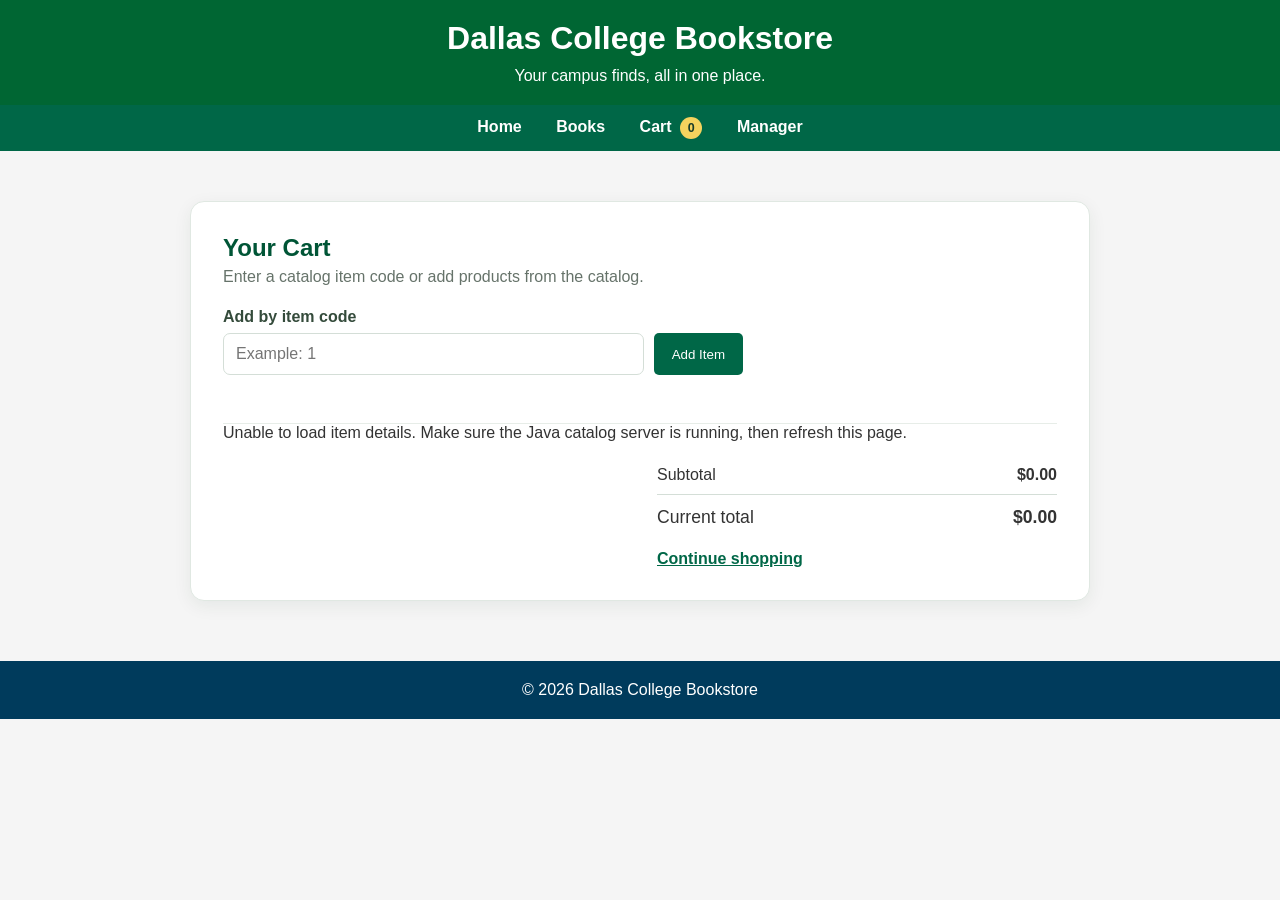
==== frontend/cart.html @ 960c01f4 "Add shopping cart" ====
<!DOCTYPE html>
<html lang="en">
<head>
    <meta charset="UTF-8">
    <meta name="viewport" content="width=device-width, initial-scale=1.0">
    <title>Your Cart | Dallas College Bookstore</title>
    <link rel="stylesheet" href="css/styles.css">
</head>
<body>
    <header>
        <h1>Dallas College Bookstore</h1>
        <p>Your campus finds, all in one place.</p>
    </header>

    <nav aria-label="Main navigation">
        <a href="index.html">Home</a>
        <a href="index.html#books">Books</a>
        <a href="cart.html" aria-current="page">Cart <span class="cart-count" data-cart-count>0</span></a>
        <a href="login.html">Manager</a>
    </nav>

    <main>
        <section class="cart-page-card">
            <div class="cart-page-heading">
                <h2>Your Cart</h2>
                <p>Enter a catalog item code or add products from the catalog.</p>
            </div>

            <form id="cart-item-code-form" class="cart-code-form">
                <label for="cart-item-code">Add by item code</label>
                <div class="cart-code-controls">
                    <input id="cart-item-code" name="itemCode" type="text" inputmode="numeric" autocomplete="off" placeholder="Example: 1" required>
                    <button type="submit">Add Item</button>
                </div>
            </form>
            <p id="cart-feedback" class="cart-feedback" role="status" aria-live="polite"></p>

            <div id="cart-items" class="cart-items" aria-live="polite">
                <p>Loading your cart...</p>
            </div>

            <section class="cart-summary" aria-label="Cart total">
                <p><span>Subtotal</span><strong id="cart-subtotal">$0.00</strong></p>
                <p class="cart-total-row"><span>Current total</span><strong id="cart-total">$0.00</strong></p>
                <a class="continue-shopping" href="index.html#books">Continue shopping</a>
            </section>
        </section>
    </main>

    <footer>
        <p>&copy; 2026 Dallas College Bookstore</p>
    </footer>

    <script src="js/cart.js"></script>
</body>
</html>
---- frontend/css/styles.css ----
/* Dallas College Bookstore - Main Styles */

/* ---------- Global Styles ---------- */
* {
    box-sizing: border-box;
    margin: 0;
    padding: 0;
}

body {
    font-family: Arial, sans-serif;
    background-color: #f5f5f5;
    color: #333;
}

/* ---------- Header ---------- */
header {
    background-color: #006633;
    color: white;
    padding: 20px;
    text-align: center;
}

header h1 {
    margin-bottom: 10px;
}

/* ---------- Main Navigation ---------- */
body > nav {
    background-color: #006747;
    padding: 12px;
    text-align: center;
}

body > nav a {
    color: white;
    text-decoration: none;
    margin: 0 15px;
    font-weight: bold;
}

body > nav a:hover {
    text-decoration: underline;
}

/* ---------- Main Content ---------- */
main {
    max-width: 1200px;
    margin: 30px auto;
    padding: 20px;
}

.welcome {
    background-color: white;
    padding: 30px;
    text-align: center;
    border-radius: 8px;
    margin-bottom: 30px;
}

/* ---------- Search Bar ---------- */
.search-section {
    background-color: white;
    padding: 25px;
    border-radius: 8px;
    margin-bottom: 30px;
    box-shadow: 0 2px 6px rgba(0, 0, 0, 0.1);
}

.search-section h2 {
    color: #006633;
    margin-bottom: 15px;
}

.search-form {
    display: flex;
    gap: 10px;
    margin-bottom: 25px;
}

.search-form input[type="search"] {
    flex: 1;
    min-width: 0;
    padding: 12px;
    border: 1px solid #ccc;
    border-radius: 5px;
    font-size: 16px;
}

.search-form input[type="search"]:focus {
    outline: 2px solid #006747;
    outline-offset: 2px;
}

/* ---------- Categories and Tags ---------- */
.category-section {
    margin-top: 20px;
}

.category-section h3 {
    margin-bottom: 12px;
    color: #333;
}

.category-links {
    display: flex;
    flex-wrap: wrap;
    gap: 10px;
    background-color: transparent;
    padding: 0;
    text-align: left;
}

.category-links a {
    display: inline-block;
    margin: 0;
    padding: 10px 14px;
    background-color: #006747;
    color: white;
    text-decoration: none;
    border-radius: 5px;
    font-size: 14px;
    font-weight: bold;
}

.category-links a:hover,
.category-links a:focus {
    background-color: #004d35;
    text-decoration: underline;
}

/* ---------- Products ---------- */
.products {
    display: grid;
    grid-template-columns: repeat(auto-fit, minmax(220px, 1fr));
    gap: 20px;
}

.product,
.item-card {
    background-color: white;
    padding: 20px;
    border-radius: 8px;
    box-shadow: 0 2px 6px rgba(0, 0, 0, 0.1);
}

.product h3,
.item-card h3 {
    margin-bottom: 10px;
}

.price {
    font-weight: bold;
    margin: 10px 0;
}

.item-category {
    display: inline-block;
    font-size: 0.75rem;
    text-transform: uppercase;
    letter-spacing: 0.05em;
    color: #666;
    margin-bottom: 6px;
}

/* ---------- Product Tags ---------- */
.tags {
    display: flex;
    flex-wrap: wrap;
    gap: 6px;
    margin-top: 10px;
}

.tag {
    display: inline-block;
    font-size: 12px;
    background-color: #e5f2e9;
    color: #006633;
    padding: 5px 8px;
    border-radius: 4px;
}

/* ---------- Buttons ---------- */
button {
    background-color: #006747;
    color: white;
    border: none;
    padding: 10px 18px;
    border-radius: 5px;
    cursor: pointer;
}

button:hover {
    background-color: #004d35;
}

/* ---------- Manager Dashboard ---------- */
.manager-heading {
    margin-bottom: 28px;
}

.manager-heading h2 {
    font-size: 2rem;
    margin-bottom: 6px;
}

.manager-form-card {
    max-width: 850px;
    margin: 0 auto;
    padding: 28px;
    background: #ffffff;
    border: 1px solid #e0e8e2;
    border-radius: 14px;
    text-align: left;
    box-shadow: 0 5px 18px rgba(0, 50, 25, 0.07);
}

.form-heading {
    margin-bottom: 24px;
    padding-bottom: 16px;
    border-bottom: 1px solid #e7ede8;
}

.form-heading h3 {
    color: #005536;
    font-size: 1.3rem;
    margin-bottom: 4px;
}

.form-heading p,
.catalog-heading p {
    color: #66736a;
}

#item-form {
    display: grid;
    grid-template-columns: repeat(2, minmax(0, 1fr));
    gap: 18px;
    margin: 0;
    max-width: none;
}

.form-field {
    display: flex;
    flex-direction: column;
    gap: 7px;
}

.form-field label {
    color: #344b3b;
    font-weight: bold;
    font-size: 0.9rem;
}

#item-form input,
#item-form select {
    width: 100%;
    min-width: 0;
    padding: 12px 13px;
    border: 1px solid #d4ded7;
    border-radius: 7px;
    background: #fbfdfb;
    color: #333;
    font: inherit;
}

#item-form input:focus,
#item-form select:focus {
    outline: 2px solid #a6d5b8;
    border-color: #006747;
}

.form-field small {
    color: #748077;
    font-size: 0.78rem;
}

.full-width {
    grid-column: 1 / -1;
}

.form-actions {
    display: flex;
    flex-wrap: wrap;
    gap: 10px;
    margin-top: 6px;
}

.form-actions button {
    flex: 1;
    min-height: 44px;
    border-radius: 8px;
    font-weight: bold;
    padding: 13px 18px;
    transition: background-color 0.2s, transform 0.2s;
}

.form-actions button:hover {
    transform: translateY(-2px);
}

.form-actions .update-button {
    background-color: #285A9D;
    color: #FFFFFF;
}

.form-actions .update-button:hover {
    background-color: #1D457A;
}

.form-actions .delete-button {
    background-color: #B93832;
    color: #FFFFFF;
}

.form-actions .delete-button:hover {
    background-color: #922B27;
}

.catalog-section {
    margin-top: 40px;
}

.catalog-heading {
    margin-bottom: 20px;
}

.catalog-heading h2 {
    margin-bottom: 4px;
}

/* ---------- Manager Login ---------- */
.login-card {
    max-width: 520px;
    margin: 45px auto;
    padding: 38px 32px;
    background: #ffffff;
    border: 1px solid #e0e8e2;
    border-radius: 16px;
    box-shadow: 0 8px 28px rgba(0, 50, 25, 0.09);
    text-align: left;
}

.login-card h2 {
    color: #005536;
    font-size: 1.8rem;
    margin-bottom: 6px;
    text-align: center;
}

.login-card > p {
    color: #66736a;
    text-align: center;
    margin-bottom: 25px;
}

#login-form {
    display: flex;
    flex-direction: column;
    gap: 18px;
}

#login-form .form-field {
    display: flex;
    flex-direction: column;
    gap: 7px;
}

#login-form label {
    color: #344b3b;
    font-size: 0.9rem;
    font-weight: bold;
}

#login-form input {
    width: 100%;
    padding: 13px 14px;
    border: 1px solid #d4ded7;
    border-radius: 7px;
    background: #fbfdfb;
    font: inherit;
}

#login-form input:focus {
    outline: 2px solid #a6d5b8;
    border-color: #006747;
}

#login-form button {
    width: 100%;
    padding: 14px;
    margin-top: 2px;
    background: #006747;
    color: #ffffff;
    border-radius: 8px;
    font-size: 1rem;
    font-weight: bold;
}

#login-form button:hover {
    background: #004d35;
}

#login-error {
    margin: 0;
    text-align: center;
    font-size: 0.9rem;
}

/* ---------- Footer ---------- */
footer {
    background-color: #003b5c;
    color: white;
    text-align: center;
    padding: 20px;
    margin-top: 40px;
}

/* ---------- Mobile Layout ---------- */
@media (max-width: 600px) {
    main {
        padding: 12px;
    }

    .search-form {
        flex-direction: column;
    }

    .search-form button {
        width: 100%;
    }

    .category-links {
        gap: 8px;
    }

    .category-links a {
        padding: 9px 10px;
    }

    body > nav a {
        display: inline-block;
        margin: 5px 8px;
    }

    .products {
        grid-template-columns: 1fr;
    }

    .welcome,
    .search-section {
        padding: 20px;
    }

    .manager-heading h2 {
        font-size: 1.6rem;
    }

    .manager-form-card {
        padding: 20px 15px;
    }

    #item-form {
        grid-template-columns: 1fr;
    }

    .form-actions {
        flex-direction: column;
    }

    .form-actions button {
        width: 100%;
    }

    .login-card {
        margin: 25px auto;
        padding: 28px 20px;
    }
}

/* ---------- Shopping Cart ---------- */
.cart-count {
    display: inline-flex;
    align-items: center;
    justify-content: center;
    min-width: 1.4rem;
    height: 1.4rem;
    margin-left: 4px;
    padding: 0 5px;
    border-radius: 999px;
    background: #f4d35e;
    color: #173b2a;
    font-size: 0.78rem;
    font-weight: bold;
}

.cart-page-card {
    max-width: 900px;
    margin: 0 auto;
    padding: 32px;
    background: #fff;
    border: 1px solid #e0e8e2;
    border-radius: 14px;
    box-shadow: 0 5px 18px rgba(0, 50, 25, 0.07);
}

.cart-page-heading {
    margin-bottom: 22px;
}

.cart-page-heading h2 {
    margin-bottom: 6px;
    color: #005536;
}

.cart-page-heading p,
.cart-line-details p {
    color: #66736a;
}

.cart-code-form {
    max-width: 520px;
    margin-bottom: 10px;
}

.cart-code-form label {
    display: block;
    margin-bottom: 7px;
    color: #344b3b;
    font-weight: bold;
}

.cart-code-controls {
    display: flex;
    gap: 10px;
}

.cart-code-controls input {
    flex: 1;
    min-width: 0;
    padding: 11px 12px;
    border: 1px solid #d4ded7;
    border-radius: 7px;
    font: inherit;
}

.cart-feedback {
    min-height: 1.5em;
    margin: 8px 0 14px;
    color: #005536;
}

.cart-feedback.is-error {
    color: #b93832;
}

.cart-items {
    border-top: 1px solid #e7ede8;
}

.cart-empty {
    padding: 24px 4px;
    color: #66736a;
}

.cart-line {
    display: grid;
    grid-template-columns: minmax(170px, 2fr) minmax(90px, 1fr) auto minmax(75px, 0.7fr) auto;
    align-items: center;
    gap: 16px;
    padding: 18px 4px;
    border-bottom: 1px solid #e7ede8;
}

.cart-line-details h3 {
    margin-bottom: 5px;
    font-size: 1rem;
}

.cart-line-details p,
.cart-line-price {
    margin: 0;
    font-size: 0.88rem;
}

.cart-line-total {
    text-align: right;
}

.quantity-controls {
    display: inline-flex;
    align-items: center;
    gap: 8px;
}

.quantity-button {
    width: 34px;
    height: 34px;
    padding: 0;
    border-radius: 7px;
    font-size: 1.1rem;
}

.quantity-value {
    min-width: 1.5em;
    text-align: center;
    font-weight: bold;
}

.remove-item-button {
    padding: 8px 10px;
    background: #fff;
    color: #a62c27;
    border: 1px solid #e4c3c1;
}

.remove-item-button:hover {
    background: #fff1f0;
}

.cart-summary {
    max-width: 400px;
    margin: 24px 0 0 auto;
}

.cart-summary > p {
    display: flex;
    justify-content: space-between;
    gap: 16px;
    margin: 10px 0;
}


.cart-total-row {
    padding-top: 12px;
    border-top: 1px solid #d4ded7;
    font-size: 1.1rem;
}

.continue-shopping {
    display: inline-block;
    margin-top: 12px;
    color: #006747;
    font-weight: bold;
}

.add-to-cart-button {
    width: 100%;
    margin-top: 14px;
    font-weight: bold;
}

button:disabled {
    cursor: default;
    opacity: 0.75;
}

@media (max-width: 700px) {
    .cart-page-card {
        padding: 22px 16px;
    }

    .cart-line {
        grid-template-columns: 1fr auto;
        gap: 10px;
    }

    .cart-line-details {
        grid-column: 1 / -1;
    }

    .cart-line-price {
        grid-column: 1;
    }

    .quantity-controls {
        grid-column: 2;
        grid-row: 2;
    }

    .cart-line-total {
        grid-column: 1;
        text-align: left;
    }

    .remove-item-button {
        grid-column: 2;
        grid-row: 3;
        justify-self: end;
    }

    .cart-code-controls {
        flex-direction: column;
    }
}
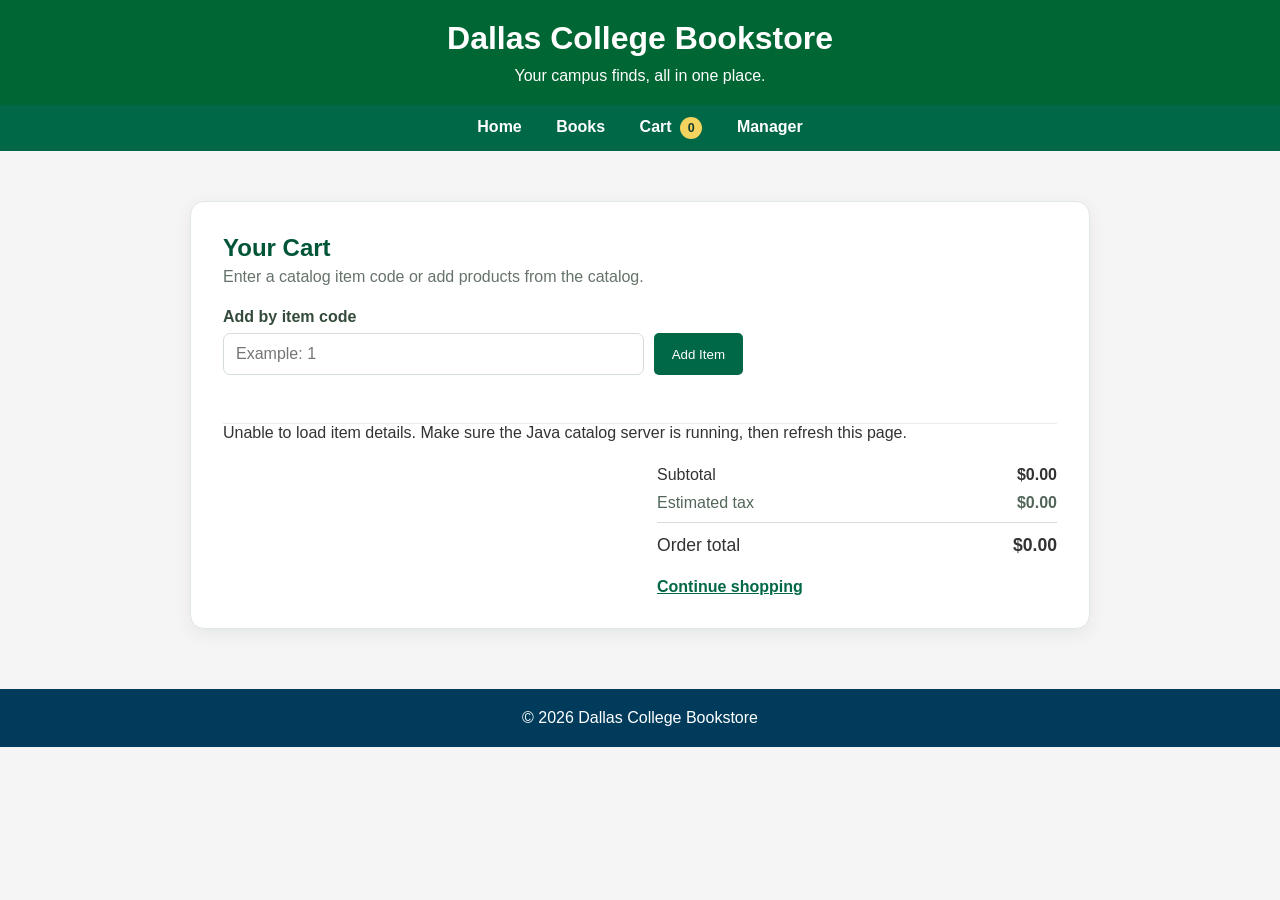
==== commit 6935a652: "Show estimated tax in cart" ====
--- a/frontend/cart.html
+++ b/frontend/cart.html
@@ -41,7 +41,8 @@
 
             <section class="cart-summary" aria-label="Cart total">
                 <p><span>Subtotal</span><strong id="cart-subtotal">$0.00</strong></p>
-                <p class="cart-total-row"><span>Current total</span><strong id="cart-total">$0.00</strong></p>
+                <p class="cart-tax-row"><span>Estimated tax</span><strong id="cart-tax">$0.00</strong></p>
+                <p class="cart-total-row"><span>Order total</span><strong id="cart-total">$0.00</strong></p>
                 <a class="continue-shopping" href="index.html#books">Continue shopping</a>
             </section>
         </section>
--- a/frontend/css/styles.css
+++ b/frontend/css/styles.css
@@ -638,6 +638,10 @@
     font-size: 1.1rem;
 }
 
+.cart-tax-row {
+    color: #52675a;
+}
+
 .continue-shopping {
     display: inline-block;
     margin-top: 12px;
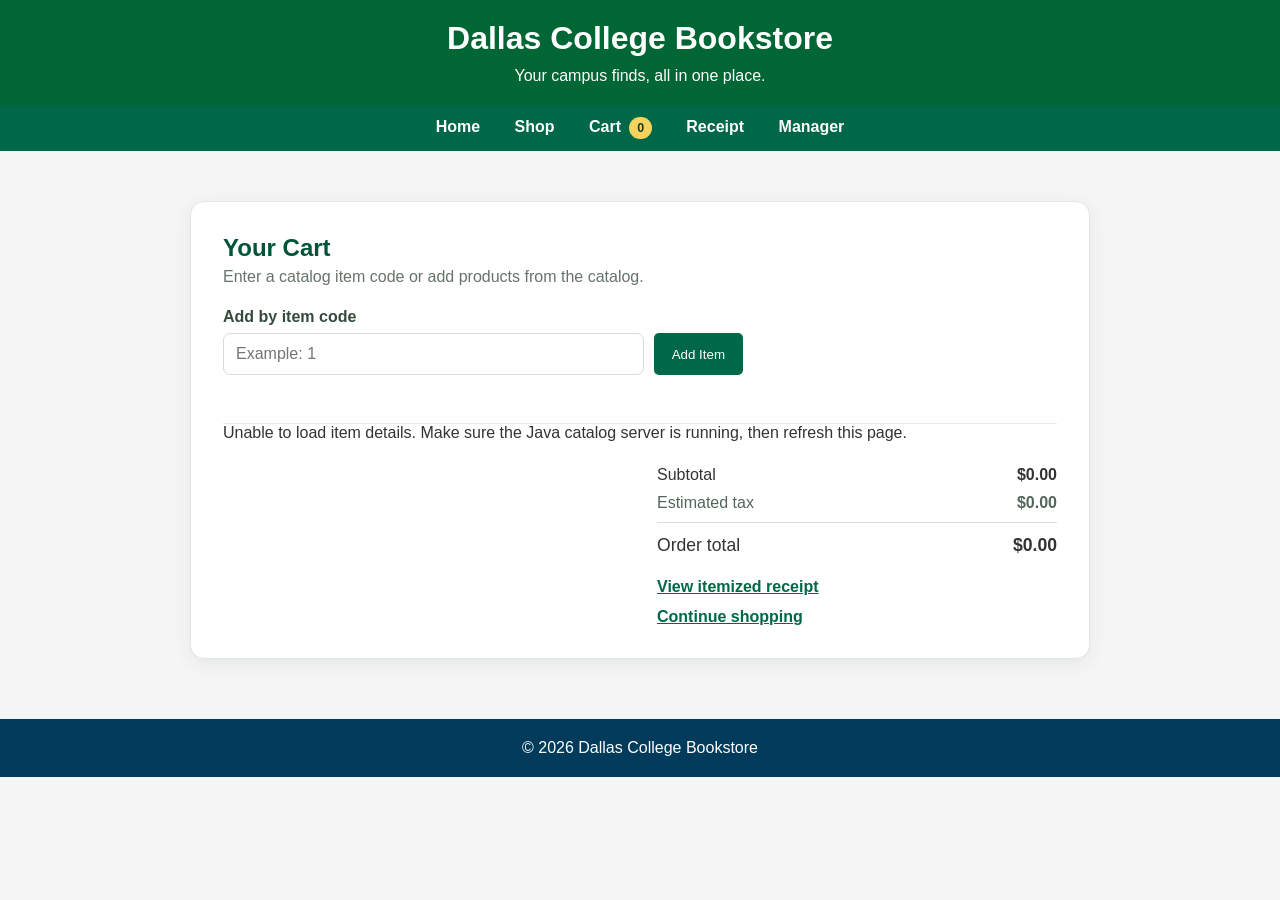
==== commit 0294e7ba: "Add itemized receipt page" ====
--- a/frontend/cart.html
+++ b/frontend/cart.html
@@ -14,8 +14,9 @@
 
     <nav aria-label="Main navigation">
         <a href="index.html">Home</a>
-        <a href="index.html#books">Books</a>
+        <a href="index.html#books">Shop</a>
         <a href="cart.html" aria-current="page">Cart <span class="cart-count" data-cart-count>0</span></a>
+        <a href="receipt.html">Receipt</a>
         <a href="login.html">Manager</a>
     </nav>
 
@@ -43,6 +44,7 @@
                 <p><span>Subtotal</span><strong id="cart-subtotal">$0.00</strong></p>
                 <p class="cart-tax-row"><span>Estimated tax</span><strong id="cart-tax">$0.00</strong></p>
                 <p class="cart-total-row"><span>Order total</span><strong id="cart-total">$0.00</strong></p>
+                <a class="continue-shopping" href="receipt.html">View itemized receipt</a><br>
                 <a class="continue-shopping" href="index.html#books">Continue shopping</a>
             </section>
         </section>
--- a/frontend/css/styles.css
+++ b/frontend/css/styles.css
@@ -1,4 +1,3 @@
-
 /* Dallas College Bookstore - Main Styles */
 
 /* ---------- Global Styles ---------- */
@@ -698,3 +697,86 @@
         flex-direction: column;
     }
 }
+
+/* Itemized receipt */
+.receipt-page-card {
+    max-width: 1000px;
+}
+
+.receipt-status {
+    margin: 14px 0;
+    color: #52675a;
+}
+
+.receipt-table-wrapper {
+    width: 100%;
+    overflow-x: auto;
+}
+
+.receipt-table {
+    width: 100%;
+    border-collapse: collapse;
+    margin: 16px 0;
+    background: #fff;
+}
+
+.receipt-table th,
+.receipt-table td {
+    padding: 12px;
+    border-bottom: 1px solid #e0e8e2;
+    text-align: left;
+    white-space: nowrap;
+}
+
+.receipt-table th {
+    background: #f0f6f1;
+    color: #234b36;
+}
+
+.receipt-table td:first-child {
+    white-space: normal;
+}
+
+.receipt-actions {
+    display: flex;
+    flex-wrap: wrap;
+    align-items: center;
+    gap: 16px;
+    margin-top: 24px;
+}
+
+.receipt-actions .continue-shopping {
+    margin-top: 0;
+}
+
+@media print {
+    body > header,
+    body > nav,
+    body > footer,
+    .receipt-actions {
+        display: none;
+    }
+
+    body {
+        background: #fff;
+    }
+
+    main {
+        max-width: none;
+        margin: 0;
+        padding: 0;
+    }
+
+    .receipt-page-card {
+        border: 0;
+        box-shadow: none;
+    }
+}
+
+@media (max-width: 700px) {
+    .receipt-table th,
+    .receipt-table td {
+        padding: 9px 7px;
+        font-size: 0.86rem;
+    }
+}
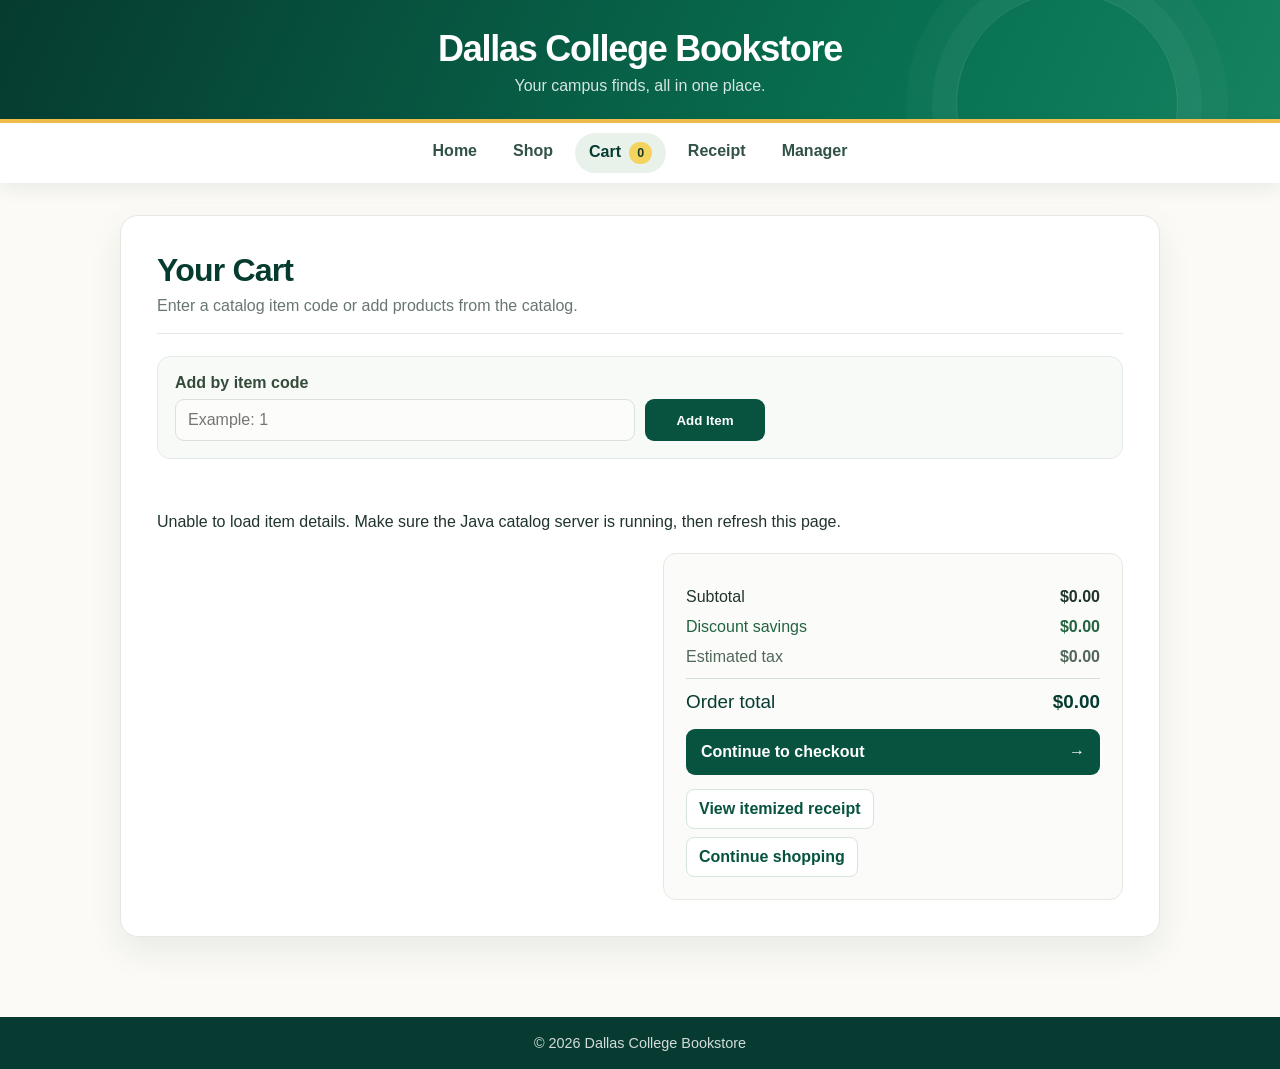
==== commit 80ae85e9: "Improve storefront and checkout features" ====
--- a/frontend/cart.html
+++ b/frontend/cart.html
@@ -42,8 +42,10 @@
 
             <section class="cart-summary" aria-label="Cart total">
                 <p><span>Subtotal</span><strong id="cart-subtotal">$0.00</strong></p>
+                <p class="cart-savings-row"><span>Discount savings</span><strong id="cart-savings">$0.00</strong></p>
                 <p class="cart-tax-row"><span>Estimated tax</span><strong id="cart-tax">$0.00</strong></p>
                 <p class="cart-total-row"><span>Order total</span><strong id="cart-total">$0.00</strong></p>
+                <a class="checkout-link" href="checkout.html">Continue to checkout <span aria-hidden="true">→</span></a>
                 <a class="continue-shopping" href="receipt.html">View itemized receipt</a><br>
                 <a class="continue-shopping" href="index.html#books">Continue shopping</a>
             </section>
@@ -54,6 +56,7 @@
         <p>&copy; 2026 Dallas College Bookstore</p>
     </footer>
 
+    <script src="js/pricing.js"></script>
     <script src="js/cart.js"></script>
 </body>
 </html>
--- a/frontend/css/styles.css
+++ b/frontend/css/styles.css
@@ -780,3 +780,1474 @@
         font-size: 0.86rem;
     }
 }
+
+/* ---------- Bookstore storefront refresh ---------- */
+:root {
+    --store-green: #07533f;
+    --store-green-dark: #063b30;
+    --store-gold: #f2bf4b;
+    --store-ink: #20342d;
+    --store-muted: #68776f;
+    --store-paper: #fbfaf6;
+    --store-line: #e5e9e2;
+    --store-shadow: 0 14px 34px rgba(19, 52, 39, 0.08);
+}
+
+body {
+    min-height: 100vh;
+    background: var(--store-paper);
+    color: var(--store-ink);
+    font-family: Inter, "Segoe UI", Arial, sans-serif;
+}
+
+header {
+    position: relative;
+    overflow: hidden;
+    padding: 28px 20px 24px;
+    background: linear-gradient(115deg, var(--store-green-dark), #087252 72%, #168260);
+    border-bottom: 4px solid var(--store-gold);
+}
+
+header::after {
+    position: absolute;
+    right: 8%;
+    bottom: -96px;
+    width: 220px;
+    height: 220px;
+    border: 1px solid rgba(255, 255, 255, 0.13);
+    border-radius: 50%;
+    box-shadow: 0 0 0 24px rgba(255, 255, 255, 0.035), 0 0 0 50px rgba(255, 255, 255, 0.025);
+    content: "";
+    pointer-events: none;
+}
+
+header h1 {
+    position: relative;
+    z-index: 1;
+    margin: 0 0 7px;
+    font-size: clamp(1.65rem, 4vw, 2.25rem);
+    letter-spacing: -0.035em;
+}
+
+header p {
+    position: relative;
+    z-index: 1;
+    color: rgba(255, 255, 255, 0.84);
+}
+
+body > nav {
+    position: sticky;
+    z-index: 10;
+    top: 0;
+    display: flex;
+    justify-content: center;
+    flex-wrap: wrap;
+    gap: 8px;
+    padding: 10px 16px;
+    background: rgba(255, 255, 255, 0.96);
+    box-shadow: 0 5px 18px rgba(18, 47, 36, 0.08);
+    backdrop-filter: blur(12px);
+}
+
+body > nav a {
+    margin: 0;
+    padding: 9px 14px;
+    border-radius: 999px;
+    color: #315246;
+    transition: background-color 160ms ease, color 160ms ease, transform 160ms ease;
+}
+
+body > nav a:hover,
+body > nav a:focus-visible,
+body > nav a[aria-current="page"] {
+    background: #e8f2eb;
+    color: var(--store-green-dark);
+    text-decoration: none;
+}
+
+body > nav a:hover {
+    transform: translateY(-1px);
+}
+
+main {
+    max-width: 1240px;
+    margin: 0 auto;
+    padding: 32px 24px 48px;
+}
+
+.welcome {
+    position: relative;
+    overflow: hidden;
+    margin-bottom: 22px;
+    padding: clamp(30px, 6vw, 58px);
+    border: 1px solid #e7eadf;
+    border-radius: 22px;
+    background:
+        radial-gradient(circle at 88% 18%, rgba(242, 191, 75, 0.24), transparent 21%),
+        linear-gradient(115deg, #e7f2e9 0%, #f6f3e8 72%, #fff1d1 100%);
+    box-shadow: var(--store-shadow);
+    text-align: left;
+}
+
+.welcome::after {
+    position: absolute;
+    right: 7%;
+    bottom: -72px;
+    width: 180px;
+    height: 180px;
+    border: 18px solid rgba(7, 83, 63, 0.07);
+    border-radius: 50%;
+    content: "";
+    pointer-events: none;
+}
+
+.welcome-kicker {
+    margin-bottom: 11px;
+    color: var(--store-green);
+    font-size: 0.76rem;
+    font-weight: 800;
+    letter-spacing: 0.12em;
+}
+
+.welcome h2 {
+    position: relative;
+    z-index: 1;
+    margin-bottom: 10px;
+    color: var(--store-green-dark);
+    font-size: clamp(2rem, 5vw, 3.25rem);
+    letter-spacing: -0.045em;
+}
+
+.welcome > p:not(.welcome-kicker) {
+    position: relative;
+    z-index: 1;
+    max-width: 580px;
+    color: #52675c;
+    font-size: 1.05rem;
+    line-height: 1.65;
+}
+
+.welcome-cta {
+    position: relative;
+    z-index: 1;
+    display: inline-flex;
+    align-items: center;
+    gap: 12px;
+    margin-top: 22px;
+    padding: 12px 18px;
+    border-radius: 9px;
+    background: var(--store-green);
+    color: #fff;
+    font-weight: 750;
+    text-decoration: none;
+    box-shadow: 0 7px 15px rgba(7, 83, 63, 0.18);
+    transition: background-color 160ms ease, transform 160ms ease;
+}
+
+.welcome-cta:hover,
+.welcome-cta:focus-visible {
+    transform: translateY(-2px);
+    background: var(--store-green-dark);
+}
+
+.search-section,
+.cart-page-card,
+.manager-form-card {
+    border: 1px solid var(--store-line);
+    border-radius: 18px;
+    background: #fff;
+    box-shadow: var(--store-shadow);
+}
+
+.search-section {
+    margin-bottom: 36px;
+    padding: clamp(20px, 4vw, 32px);
+}
+
+.search-section h2,
+.catalog-heading h2,
+.cart-page-heading h2 {
+    color: var(--store-green-dark);
+    letter-spacing: -0.025em;
+}
+
+.search-form input[type="search"],
+.cart-code-controls input {
+    border-color: #d9e1da;
+    border-radius: 9px;
+    background: #fcfdfb;
+}
+
+.search-form input[type="search"]:focus,
+.cart-code-controls input:focus {
+    outline: 3px solid rgba(21, 130, 96, 0.18);
+    border-color: #168260;
+}
+
+.category-section h3 {
+    color: #455a4e;
+    font-size: 0.95rem;
+}
+
+.category-links a {
+    padding: 9px 14px;
+    border: 1px solid #dce9df;
+    border-radius: 999px;
+    background: #eef5ef;
+    color: #245640;
+    font-size: 0.85rem;
+    transition: background-color 150ms ease, color 150ms ease, transform 150ms ease;
+}
+
+.category-links a:hover,
+.category-links a:focus-visible {
+    transform: translateY(-1px);
+    border-color: var(--store-green);
+    background: var(--store-green);
+    color: #fff;
+    text-decoration: none;
+}
+
+.catalog-heading {
+    margin-bottom: 18px;
+}
+
+.catalog-heading h2 {
+    margin-bottom: 5px;
+    font-size: 1.65rem;
+}
+
+.catalog-heading p,
+.cart-page-heading p {
+    color: var(--store-muted);
+}
+
+.products {
+    grid-template-columns: repeat(auto-fill, minmax(238px, 1fr));
+    gap: 18px;
+}
+
+.item-card {
+    display: flex;
+    min-height: 100%;
+    flex-direction: column;
+    padding: 21px;
+    border: 1px solid var(--store-line);
+    border-radius: 16px;
+    box-shadow: 0 5px 18px rgba(19, 52, 39, 0.045);
+    transition: transform 180ms ease, border-color 180ms ease, box-shadow 180ms ease;
+}
+
+.item-card:hover {
+    transform: translateY(-4px);
+    border-color: #c6d9cb;
+    box-shadow: 0 15px 28px rgba(19, 52, 39, 0.11);
+}
+
+.item-category {
+    align-self: flex-start;
+    margin-bottom: 11px;
+    padding: 5px 9px;
+    border-radius: 999px;
+    background: #eef5ef;
+    color: #47725c;
+    font-size: 0.68rem;
+    font-weight: 800;
+    letter-spacing: 0.09em;
+}
+
+.item-card h3 {
+    min-height: 2.7em;
+    margin-bottom: 5px;
+    color: #243b30;
+    font-size: 1.04rem;
+    line-height: 1.35;
+}
+
+.item-card .price {
+    margin: 5px 0 9px;
+    color: var(--store-green-dark);
+    font-size: 1.2rem;
+}
+
+.item-card .tags {
+    margin: 8px 0 4px;
+}
+
+.item-card .tag {
+    border: 1px solid #e6ece5;
+    border-radius: 999px;
+    background: #f7f9f5;
+    color: #637469;
+    font-size: 0.7rem;
+}
+
+.item-card > p:not(.price) {
+    margin-top: auto;
+    padding-top: 14px;
+    color: #849087;
+    font-size: 0.78rem;
+}
+
+button,
+.add-to-cart-button {
+    border-radius: 9px;
+    background: var(--store-green);
+    font-weight: 750;
+    transition: background-color 150ms ease, transform 150ms ease;
+}
+
+button:hover,
+.add-to-cart-button:hover {
+    transform: translateY(-1px);
+    background: var(--store-green-dark);
+}
+
+.add-to-cart-button {
+    min-height: 43px;
+    margin-top: 12px;
+}
+
+.cart-page-card {
+    padding: clamp(22px, 4vw, 36px);
+}
+
+.cart-page-heading {
+    padding-bottom: 18px;
+    border-bottom: 1px solid var(--store-line);
+}
+
+.cart-line {
+    padding: 20px 4px;
+}
+
+.cart-summary {
+    padding: 18px 20px;
+    border: 1px solid var(--store-line);
+    border-radius: 13px;
+    background: #fbfcf9;
+}
+
+.cart-total-row {
+    color: var(--store-green-dark);
+    font-size: 1.18rem;
+}
+
+.continue-shopping {
+    color: var(--store-green);
+}
+
+footer {
+    margin-top: 32px;
+    padding: 18px;
+    background: #073b32;
+    color: rgba(255, 255, 255, 0.82);
+    font-size: 0.9rem;
+}
+
+:focus-visible {
+    outline: 3px solid var(--store-gold);
+    outline-offset: 3px;
+}
+
+@media (max-width: 600px) {
+    main {
+        padding: 20px 14px 36px;
+    }
+
+    .welcome {
+        border-radius: 16px;
+        text-align: left;
+    }
+
+    .products {
+        grid-template-columns: repeat(auto-fill, minmax(210px, 1fr));
+    }
+
+    body > nav {
+        gap: 2px;
+        padding: 8px;
+    }
+
+    body > nav a {
+        padding: 8px 10px;
+        font-size: 0.9rem;
+    }
+}
+/* ---------- Cart and receipt finish ---------- */
+.cart-page-card {
+    max-width: 1040px;
+}
+
+.cart-page-heading h2 {
+    margin-bottom: 8px;
+    font-size: clamp(1.6rem, 3vw, 2rem);
+}
+
+.cart-code-form {
+    max-width: none;
+    margin: 22px 0 12px;
+    padding: 17px;
+    border: 1px solid #e4ebe4;
+    border-radius: 13px;
+    background: #f8faf7;
+}
+
+.cart-code-controls {
+    max-width: 590px;
+}
+
+.cart-code-controls button {
+    min-width: 120px;
+}
+
+.cart-items {
+    display: grid;
+    gap: 11px;
+    margin-top: 18px;
+    border: 0;
+}
+
+.cart-line {
+    grid-template-columns: minmax(170px, 2fr) minmax(90px, 1fr) auto minmax(75px, 0.7fr) auto;
+    padding: 17px;
+    border: 1px solid var(--store-line);
+    border-radius: 13px;
+    background: #fff;
+    box-shadow: 0 4px 14px rgba(19, 52, 39, 0.04);
+}
+
+.cart-line-details h3 {
+    color: #243b30;
+}
+
+.cart-line-price {
+    color: var(--store-muted);
+}
+
+.quantity-controls {
+    padding: 4px;
+    border: 1px solid var(--store-line);
+    border-radius: 10px;
+    background: #f8faf7;
+}
+
+.quantity-button {
+    width: 30px;
+    height: 30px;
+    border-radius: 7px;
+}
+
+.quantity-value {
+    color: var(--store-green-dark);
+}
+
+.remove-item-button {
+    border-color: #ead7d5;
+    border-radius: 8px;
+    color: #9c3934;
+    font-weight: 700;
+}
+
+.remove-item-button:hover {
+    transform: none;
+    background: #fff2f0;
+}
+
+.cart-empty {
+    padding: 34px 18px;
+    border: 1px dashed #cddbd0;
+    border-radius: 13px;
+    background: #fbfcf9;
+    text-align: center;
+}
+
+.cart-summary {
+    max-width: 460px;
+    margin-top: 22px;
+    padding: 22px;
+}
+
+.cart-summary > p {
+    margin: 12px 0;
+}
+
+.cart-summary .continue-shopping {
+    display: inline-flex;
+    align-items: center;
+    min-height: 40px;
+    margin: 8px 8px 0 0;
+    padding: 8px 12px;
+    border: 1px solid #d7e5da;
+    border-radius: 8px;
+    background: #fff;
+    text-decoration: none;
+}
+
+.cart-summary .continue-shopping:hover,
+.cart-summary .continue-shopping:focus-visible {
+    background: #eef5ef;
+}
+
+.receipt-status {
+    padding: 18px;
+    border-radius: 12px;
+    background: #f8faf7;
+}
+
+.receipt-table {
+    overflow: hidden;
+    border: 1px solid var(--store-line);
+    border-radius: 12px;
+}
+
+.receipt-table th {
+    background: #eaf3ec;
+    color: #234b36;
+    font-size: 0.82rem;
+    letter-spacing: 0.035em;
+    text-transform: uppercase;
+}
+
+.receipt-table tbody tr:nth-child(even) {
+    background: #fbfcf9;
+}
+
+.receipt-actions button {
+    min-height: 42px;
+}
+
+@media (max-width: 700px) {
+    .cart-line {
+        grid-template-columns: 1fr auto;
+        gap: 10px;
+        padding: 14px;
+    }
+
+    .cart-line-details {
+        grid-column: 1 / -1;
+    }
+
+    .cart-line-price {
+        grid-column: 1;
+    }
+
+    .quantity-controls {
+        grid-column: 2;
+        grid-row: 2;
+    }
+
+    .cart-line-total {
+        grid-column: 1;
+        text-align: left;
+    }
+
+    .remove-item-button {
+        grid-column: 2;
+        grid-row: 3;
+        justify-self: end;
+    }
+
+    .cart-code-controls {
+        flex-direction: column;
+    }
+
+    .cart-code-controls button {
+        width: 100%;
+    }
+
+    .cart-summary {
+        padding: 17px;
+    }
+}
+/* ---------- Checkout page ---------- */
+.checkout-main {
+    max-width: 1160px;
+}
+
+.checkout-steps {
+    display: flex;
+    justify-content: center;
+    gap: clamp(18px, 5vw, 64px);
+    margin: 0 auto 26px;
+    padding: 0;
+    color: #839087;
+    list-style: none;
+}
+
+.checkout-steps li {
+    display: inline-flex;
+    align-items: center;
+    gap: 9px;
+    font-size: 0.9rem;
+    font-weight: 700;
+}
+
+.checkout-steps li > span {
+    display: grid;
+    width: 30px;
+    height: 30px;
+    place-items: center;
+    border: 1px solid #d8e1d9;
+    border-radius: 50%;
+    background: #fff;
+    font-size: 0.8rem;
+}
+
+.checkout-steps .checkout-step-done,
+.checkout-steps .checkout-step-current {
+    color: var(--store-green-dark);
+}
+
+.checkout-step-done > span,
+.checkout-step-current > span {
+    border-color: var(--store-green);
+    background: var(--store-green);
+    color: #fff;
+}
+
+.checkout-step-current > span {
+    box-shadow: 0 0 0 4px rgba(7, 83, 63, 0.12);
+}
+
+.checkout-layout {
+    display: grid;
+    grid-template-columns: minmax(0, 1.4fr) minmax(280px, 0.8fr);
+    align-items: start;
+    gap: 22px;
+}
+
+.checkout-panel,
+.checkout-summary-card {
+    border: 1px solid var(--store-line);
+    border-radius: 18px;
+    background: #fff;
+    box-shadow: var(--store-shadow);
+}
+
+.checkout-panel {
+    padding: clamp(22px, 4vw, 34px);
+}
+
+.checkout-heading {
+    margin-bottom: 24px;
+}
+
+.checkout-heading h2 {
+    margin: 4px 0 7px;
+    color: var(--store-green-dark);
+    font-size: clamp(1.55rem, 3vw, 2rem);
+    letter-spacing: -0.03em;
+}
+
+.checkout-heading > p:last-child {
+    color: var(--store-muted);
+}
+
+.payment-methods {
+    display: grid;
+    grid-template-columns: repeat(2, minmax(0, 1fr));
+    gap: 12px;
+    margin: 0 0 22px;
+    padding: 0;
+    border: 0;
+}
+
+.payment-methods legend {
+    margin-bottom: 11px;
+    color: #344b3b;
+    font-size: 0.92rem;
+    font-weight: 750;
+}
+
+.payment-option {
+    display: grid;
+    grid-template-columns: auto 42px 1fr;
+    align-items: center;
+    gap: 10px;
+    min-height: 76px;
+    padding: 12px;
+    border: 1px solid #dfe7df;
+    border-radius: 12px;
+    background: #fff;
+    cursor: pointer;
+    transition: border-color 150ms ease, background-color 150ms ease;
+}
+
+.payment-option:has(input:checked) {
+    border-color: var(--store-green);
+    background: #f1f7f2;
+    box-shadow: 0 0 0 2px rgba(7, 83, 63, 0.08);
+}
+
+.payment-option input {
+    accent-color: var(--store-green);
+}
+
+.payment-option-icon {
+    display: grid;
+    width: 38px;
+    height: 38px;
+    place-items: center;
+    border-radius: 10px;
+    background: #e8f2eb;
+    color: var(--store-green);
+    font-size: 1.25rem;
+    font-weight: 800;
+}
+
+.payment-option-icon.card-icon {
+    font-size: 1.1rem;
+}
+
+.payment-option-copy {
+    display: flex;
+    flex-direction: column;
+    gap: 4px;
+}
+
+.payment-option-copy strong {
+    color: var(--store-ink);
+    font-size: 0.92rem;
+}
+
+.payment-option-copy small {
+    color: var(--store-muted);
+    font-size: 0.75rem;
+}
+
+.payment-fields {
+    display: flex;
+    flex-direction: column;
+    gap: 9px;
+    padding: 18px;
+    border: 1px solid #e5ebe5;
+    border-radius: 12px;
+    background: #f9fbf8;
+}
+
+.payment-fields[hidden] {
+    display: none !important;
+}
+
+.payment-fields label {
+    margin-top: 5px;
+    color: #344b3b;
+    font-size: 0.86rem;
+    font-weight: 700;
+}
+
+.payment-fields > input,
+.money-input input,
+.card-detail-row input {
+    width: 100%;
+    min-width: 0;
+    min-height: 43px;
+    padding: 10px 12px;
+    border: 1px solid #d5dfd7;
+    border-radius: 8px;
+    background: #fff;
+    color: var(--store-ink);
+    font: inherit;
+}
+
+.payment-fields input:focus {
+    outline: 3px solid rgba(21, 130, 96, 0.16);
+    border-color: #168260;
+}
+
+.money-input {
+    display: flex;
+    align-items: center;
+    overflow: hidden;
+    border: 1px solid #d5dfd7;
+    border-radius: 8px;
+    background: #fff;
+}
+
+.money-input > span {
+    padding-left: 13px;
+    color: #6d7c72;
+    font-weight: 700;
+}
+
+.money-input input {
+    border: 0;
+    box-shadow: none;
+}
+
+.card-detail-row {
+    display: grid;
+    grid-template-columns: 1fr 1fr;
+    gap: 12px;
+}
+
+.card-detail-row > div {
+    display: flex;
+    flex-direction: column;
+    gap: 8px;
+}
+
+.field-help,
+.checkout-footnote {
+    color: var(--store-muted);
+    font-size: 0.78rem;
+    line-height: 1.5;
+}
+
+.cash-change-preview {
+    min-height: 1.3em;
+    margin: 0;
+    color: var(--store-green-dark);
+    font-size: 0.88rem;
+    font-weight: 700;
+}
+
+.cash-change-preview.is-error {
+    color: #a43c2e;
+}
+
+.cash-change-preview.is-success {
+    color: #23633f;
+}
+
+.checkout-feedback {
+    min-height: 1.4em;
+    margin: 15px 0 8px;
+    color: #9c3934;
+    font-size: 0.88rem;
+    line-height: 1.5;
+}
+
+.checkout-feedback:empty {
+    margin: 4px 0;
+}
+
+.place-order-button {
+    width: 100%;
+    min-height: 48px;
+    font-size: 1rem;
+}
+
+.place-order-button:disabled {
+    transform: none;
+}
+
+.checkout-footnote {
+    margin-top: 11px;
+    text-align: center;
+}
+
+.checkout-summary-card {
+    position: sticky;
+    top: 86px;
+    padding: 23px;
+}
+
+.checkout-summary-card h2 {
+    margin-bottom: 16px;
+    color: var(--store-green-dark);
+    font-size: 1.25rem;
+}
+
+.checkout-items {
+    display: grid;
+    gap: 13px;
+}
+
+.checkout-item-row {
+    display: flex;
+    justify-content: space-between;
+    gap: 14px;
+    padding-bottom: 13px;
+    border-bottom: 1px solid #e8ede8;
+    font-size: 0.86rem;
+}
+
+.checkout-item-row > div {
+    display: flex;
+    flex-direction: column;
+    gap: 4px;
+}
+
+.checkout-item-row > div strong {
+    color: #344b3b;
+    line-height: 1.35;
+}
+
+.checkout-item-row > div span,
+.checkout-empty {
+    color: var(--store-muted);
+    font-size: 0.78rem;
+}
+
+.checkout-item-row > strong {
+    flex: 0 0 auto;
+    color: #344b3b;
+}
+
+.checkout-totals {
+    margin-top: 18px;
+}
+
+.checkout-totals p {
+    display: flex;
+    justify-content: space-between;
+    gap: 12px;
+    margin: 11px 0;
+    color: #52675a;
+    font-size: 0.9rem;
+}
+
+.checkout-totals .checkout-grand-total {
+    margin-top: 15px;
+    padding-top: 15px;
+    border-top: 1px solid #dce5dd;
+    color: var(--store-green-dark);
+    font-size: 1.12rem;
+    font-weight: 800;
+}
+
+.back-to-cart {
+    display: inline-block;
+    margin-top: 12px;
+    color: var(--store-green);
+    font-size: 0.88rem;
+    font-weight: 700;
+    text-decoration: none;
+}
+
+.back-to-cart:hover {
+    text-decoration: underline;
+}
+
+@media (max-width: 780px) {
+    .checkout-layout {
+        grid-template-columns: 1fr;
+    }
+
+    .checkout-summary-card {
+        position: static;
+        grid-row: 1;
+    }
+}
+
+@media (max-width: 520px) {
+    .checkout-steps {
+        justify-content: space-between;
+        gap: 6px;
+    }
+
+    .checkout-steps li {
+        gap: 6px;
+        font-size: 0.8rem;
+    }
+
+    .checkout-steps li > span {
+        width: 27px;
+        height: 27px;
+    }
+
+    .payment-methods {
+        grid-template-columns: 1fr;
+    }
+
+    .payment-option {
+        min-height: 66px;
+    }
+
+    .checkout-panel,
+    .checkout-summary-card {
+        padding: 19px;
+    }
+}
+.checkout-link {
+    display: flex;
+    align-items: center;
+    justify-content: space-between;
+    min-height: 46px;
+    margin: 16px 0 6px;
+    padding: 11px 15px;
+    border-radius: 9px;
+    background: var(--store-green);
+    color: #fff;
+    font-weight: 750;
+    text-decoration: none;
+    transition: background-color 150ms ease, transform 150ms ease;
+}
+
+.checkout-link:hover,
+.checkout-link:focus-visible {
+    transform: translateY(-1px);
+    background: var(--store-green-dark);
+}
+/* ---------- Manager tax-exemption controls ---------- */
+.tax-settings-card {
+    max-width: 850px;
+    margin: 24px auto 34px;
+    padding: 25px;
+    border: 1px solid var(--store-line);
+    border-radius: 16px;
+    background: #fff;
+    box-shadow: var(--store-shadow);
+}
+
+.tax-settings-card .catalog-heading {
+    margin-bottom: 17px;
+}
+
+.tax-settings-card .catalog-heading h2 {
+    margin-bottom: 5px;
+    color: var(--store-green-dark);
+    font-size: 1.35rem;
+}
+
+.tax-settings-card .catalog-heading p {
+    color: var(--store-muted);
+    line-height: 1.5;
+}
+
+.category-tax-control {
+    display: flex;
+    align-items: center;
+    flex-wrap: wrap;
+    gap: 12px 16px;
+    padding: 15px;
+    border: 1px solid #e5ebe5;
+    border-radius: 12px;
+    background: #f8faf7;
+}
+
+.category-tax-control > label:first-child {
+    color: #344b3b;
+    font-size: 0.88rem;
+    font-weight: 700;
+}
+
+.category-tax-control select {
+    min-width: 155px;
+    padding: 10px 12px;
+    border: 1px solid #d5dfd7;
+    border-radius: 8px;
+    background: #fff;
+    color: var(--store-ink);
+    font: inherit;
+}
+
+.tax-toggle {
+    display: inline-flex;
+    align-items: center;
+    gap: 9px;
+    color: #344b3b;
+    cursor: pointer;
+    font-size: 0.85rem;
+    font-weight: 700;
+}
+
+.tax-toggle input {
+    position: absolute;
+    width: 1px;
+    height: 1px;
+    overflow: hidden;
+    clip: rect(0, 0, 0, 0);
+    white-space: nowrap;
+    clip-path: inset(50%);
+}
+
+.tax-toggle-track {
+    position: relative;
+    display: inline-block;
+    flex: 0 0 auto;
+    width: 42px;
+    height: 24px;
+    border-radius: 999px;
+    background: #c9d2cb;
+    transition: background-color 160ms ease;
+}
+
+.tax-toggle-track::after {
+    position: absolute;
+    top: 3px;
+    left: 3px;
+    width: 18px;
+    height: 18px;
+    border-radius: 50%;
+    background: #fff;
+    box-shadow: 0 1px 3px rgba(20, 40, 29, 0.2);
+    content: "";
+    transition: transform 160ms ease;
+}
+
+.tax-toggle input:checked + .tax-toggle-track {
+    background: var(--store-green);
+}
+
+.tax-toggle input:checked + .tax-toggle-track::after {
+    transform: translateX(18px);
+}
+
+.tax-toggle input:focus-visible + .tax-toggle-track {
+    outline: 3px solid var(--store-gold);
+    outline-offset: 3px;
+}
+
+.item-tax-toggle {
+    align-self: flex-start;
+    margin-top: 12px;
+    padding: 10px 11px;
+    border: 1px solid #e4ebe4;
+    border-radius: 9px;
+    background: #f8faf7;
+}
+
+.item-tax-toggle .tax-toggle-label {
+    color: #385447;
+}
+
+.tax-exemption-feedback {
+    min-height: 1.4em;
+    margin: 12px 2px 0;
+    color: var(--store-green);
+    font-size: 0.85rem;
+}
+
+.tax-exemption-feedback.is-error {
+    color: #a62c27;
+}
+
+@media (max-width: 600px) {
+    .tax-settings-card {
+        padding: 18px 14px;
+    }
+
+    .category-tax-control {
+        align-items: flex-start;
+        flex-direction: column;
+    }
+
+    .category-tax-control select {
+        width: 100%;
+    }
+}
+/* ---------- Manager inventory table ---------- */
+.inventory-levels-section {
+    max-width: 1100px;
+    margin: 32px auto;
+    padding: 24px;
+    border: 1px solid var(--store-line);
+    border-radius: 16px;
+    background: #fff;
+    box-shadow: var(--store-shadow);
+}
+
+.inventory-levels-heading {
+    display: flex;
+    align-items: end;
+    justify-content: space-between;
+    flex-wrap: wrap;
+    gap: 16px;
+    margin-bottom: 12px;
+}
+
+.inventory-levels-heading h2 {
+    margin-bottom: 5px;
+    color: var(--store-green-dark);
+    font-size: 1.45rem;
+}
+
+.inventory-levels-heading p,
+.inventory-item-count {
+    color: var(--store-muted);
+    font-size: 0.9rem;
+}
+
+.inventory-filter {
+    display: flex;
+    align-items: center;
+    flex-wrap: wrap;
+    gap: 9px;
+}
+
+.inventory-filter label {
+    color: #344b3b;
+    font-size: 0.85rem;
+    font-weight: 700;
+}
+
+.inventory-filter select {
+    min-width: 160px;
+    padding: 10px 12px;
+    border: 1px solid #d5dfd7;
+    border-radius: 8px;
+    background: #fff;
+    color: var(--store-ink);
+    font: inherit;
+}
+
+.inventory-item-count {
+    min-height: 1.3em;
+    margin: 10px 0;
+}
+
+.inventory-table-wrapper {
+    overflow-x: auto;
+    border: 1px solid var(--store-line);
+    border-radius: 12px;
+}
+
+.inventory-table {
+    width: 100%;
+    min-width: 560px;
+    border-collapse: collapse;
+    background: #fff;
+}
+
+.inventory-table th,
+.inventory-table td {
+    padding: 13px 15px;
+    border-bottom: 1px solid #e8ede8;
+    text-align: left;
+}
+
+.inventory-table th {
+    background: #eaf3ec;
+    color: #315246;
+    font-size: 0.78rem;
+    letter-spacing: 0.04em;
+    text-transform: uppercase;
+}
+
+.inventory-table tbody tr:last-child td {
+    border-bottom: 0;
+}
+
+.inventory-table tbody tr:hover {
+    background: #f8faf7;
+}
+
+.inventory-table td:nth-child(2) {
+    color: var(--store-muted);
+    font-variant-numeric: tabular-nums;
+}
+
+.inventory-stock {
+    display: inline-flex;
+    align-items: center;
+    padding: 5px 9px;
+    border-radius: 999px;
+    background: #e9f4ec;
+    color: #24613d;
+    font-size: 0.82rem;
+    font-weight: 750;
+    white-space: nowrap;
+}
+
+.inventory-stock.is-low-stock {
+    background: #fff4d8;
+    color: #77530a;
+}
+
+.inventory-stock.is-out-of-stock {
+    background: #fde9e7;
+    color: #9c3934;
+}
+
+.inventory-stock-missing {
+    color: #8b958e;
+}
+
+@media (max-width: 650px) {
+    .inventory-levels-section {
+        padding: 18px 13px;
+    }
+
+    .inventory-levels-heading {
+        align-items: stretch;
+        flex-direction: column;
+    }
+
+    .inventory-filter {
+        align-items: stretch;
+        flex-direction: column;
+    }
+
+    .inventory-filter select {
+        width: 100%;
+    }
+
+    .inventory-table th,
+    .inventory-table td {
+        padding: 11px 10px;
+    }
+}
+/* ---------- Student discount entry and savings display ---------- */
+.visually-hidden {
+    position: absolute;
+    width: 1px;
+    height: 1px;
+    overflow: hidden;
+    clip: rect(0, 0, 0, 0);
+    white-space: nowrap;
+    clip-path: inset(50%);
+}
+
+.student-discount-panel {
+    display: grid;
+    gap: 11px;
+    margin-bottom: 22px;
+    padding: 17px;
+    border: 1px solid #e4ebe4;
+    border-radius: 12px;
+    background: linear-gradient(110deg, #f7faf6, #fffaf0);
+}
+
+.student-discount-panel h3 {
+    margin-bottom: 4px;
+    color: var(--store-green-dark);
+    font-size: 1rem;
+}
+
+.student-discount-panel > div:first-of-type p {
+    color: var(--store-muted);
+    font-size: 0.84rem;
+}
+
+.student-id-controls {
+    display: flex;
+    gap: 9px;
+}
+
+.student-id-controls input {
+    flex: 1;
+    min-width: 0;
+    min-height: 43px;
+    padding: 10px 12px;
+    border: 1px solid #d5dfd7;
+    border-radius: 8px;
+    background: #fff;
+    color: var(--store-ink);
+    font: inherit;
+}
+
+.student-id-controls input:focus {
+    outline: 3px solid rgba(21, 130, 96, 0.16);
+    border-color: #168260;
+}
+
+.secondary-action {
+    border: 1px solid #c9d9cd;
+    background: #fff;
+    color: var(--store-green);
+}
+
+.secondary-action:hover {
+    background: #eef5ef;
+    color: var(--store-green-dark);
+}
+
+.student-discount-feedback {
+    min-height: 1.2em;
+    color: #8a5e12;
+    font-size: 0.8rem;
+    line-height: 1.4;
+}
+
+.checkout-savings-row,
+.receipt-savings-row {
+    color: var(--store-green);
+}
+
+.checkout-savings-row strong,
+.receipt-savings-row strong {
+    color: var(--store-green);
+}
+
+@media (max-width: 520px) {
+    .student-id-controls {
+        flex-direction: column;
+    }
+
+    .student-id-controls button {
+        width: 100%;
+    }
+}
+/* ---------- Discount price presentation ---------- */
+.item-card .price {
+    display: flex;
+    align-items: baseline;
+    flex-wrap: wrap;
+    gap: 8px;
+}
+
+.original-price {
+    color: #869189;
+    font-size: 0.82em;
+    font-weight: 500;
+    text-decoration: line-through;
+}
+
+.sale-price {
+    color: #a43c2e;
+    font-weight: 800;
+}
+
+.discount-savings-badge {
+    align-self: flex-start;
+    padding: 5px 9px;
+    border: 1px solid #f1ddb1;
+    border-radius: 999px;
+    background: #fff6df;
+    color: #7a570b;
+    font-size: 0.76rem;
+    font-weight: 750;
+}
+
+.multi-buy-badge {
+    align-self: flex-start;
+    padding: 5px 9px;
+    border: 1px solid #c8dfcf;
+    border-radius: 999px;
+    background: #edf7ef;
+    color: #245f3d;
+    font-size: 0.78rem;
+    font-weight: 750;
+}
+
+.multi-buy-note {
+    display: block;
+    margin: 4px 0 0;
+    color: #245f3d;
+    font-size: 0.82rem;
+    font-weight: 650;
+}
+
+.cart-line-price {
+    display: flex;
+    flex-direction: column;
+    gap: 3px;
+}
+
+.checkout-line-prices {
+    display: flex;
+    flex-direction: column;
+    align-items: flex-end;
+    gap: 3px;
+    white-space: nowrap;
+}
+
+.receipt-savings-cell {
+    color: #23633f;
+    font-weight: 700;
+}
+
+.cart-savings-row,
+.cart-savings-row strong {
+    color: #23633f;
+}
+
+@media (max-width: 700px) {
+    .checkout-line-prices {
+        grid-column: 1 / -1;
+        align-items: flex-start;
+    }
+}
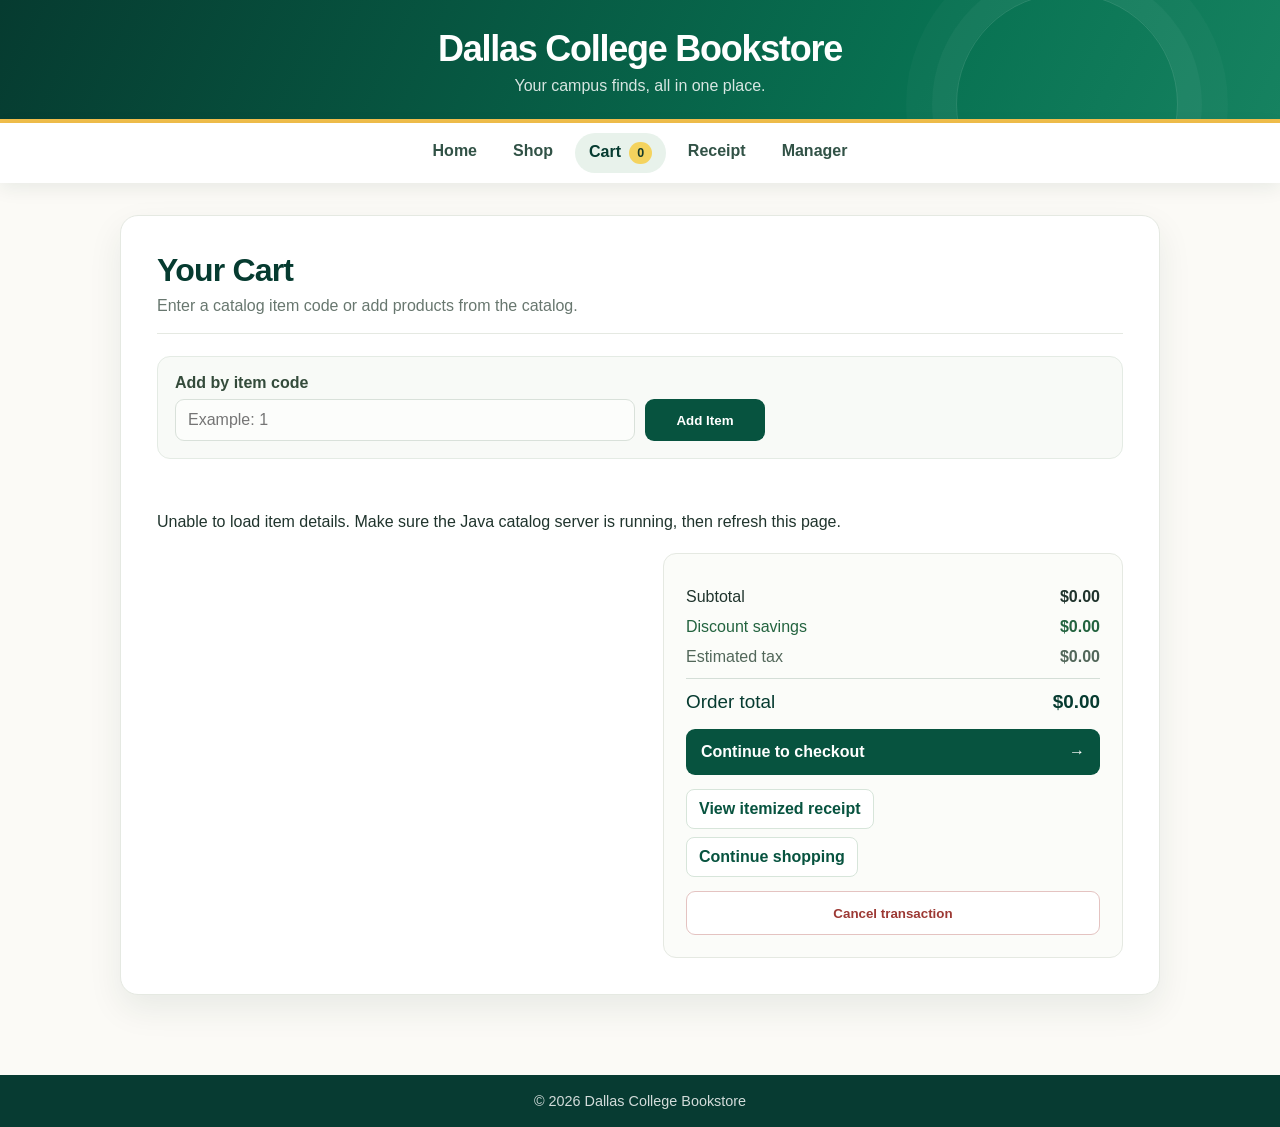
==== commit 480d1100: "Add cancel transaction button that clears cart and returns to storefront" ====
--- a/frontend/cart.html
+++ b/frontend/cart.html
@@ -48,6 +48,7 @@
                 <a class="checkout-link" href="checkout.html">Continue to checkout <span aria-hidden="true">→</span></a>
                 <a class="continue-shopping" href="receipt.html">View itemized receipt</a><br>
                 <a class="continue-shopping" href="index.html#books">Continue shopping</a>
+                <button type="button" id="cancel-transaction" class="cancel-transaction-button">Cancel transaction</button>
             </section>
         </section>
     </main>
--- a/frontend/css/styles.css
+++ b/frontend/css/styles.css
@@ -628,6 +628,31 @@
     justify-content: space-between;
     gap: 16px;
     margin: 10px 0;
+}
+
+/* Cancel transaction button */
+.cancel-transaction-button {
+    display: block;
+    width: 100%;
+    min-height: 44px;
+    margin-top: 14px;
+    padding: 10px 16px;
+    border: 1px solid #e4c3c1;
+    border-radius: 9px;
+    background: #fff;
+    color: #9c3934;
+    font-weight: 700;
+    cursor: pointer;
+    transition: background-color 150ms ease;
+}
+
+.cancel-transaction-button:hover {
+    background: #fdf1f0;
+}
+
+.cancel-transaction-button:focus-visible {
+    outline: 3px solid #e4a8a5;
+    outline-offset: 2px;
 }
 
 
